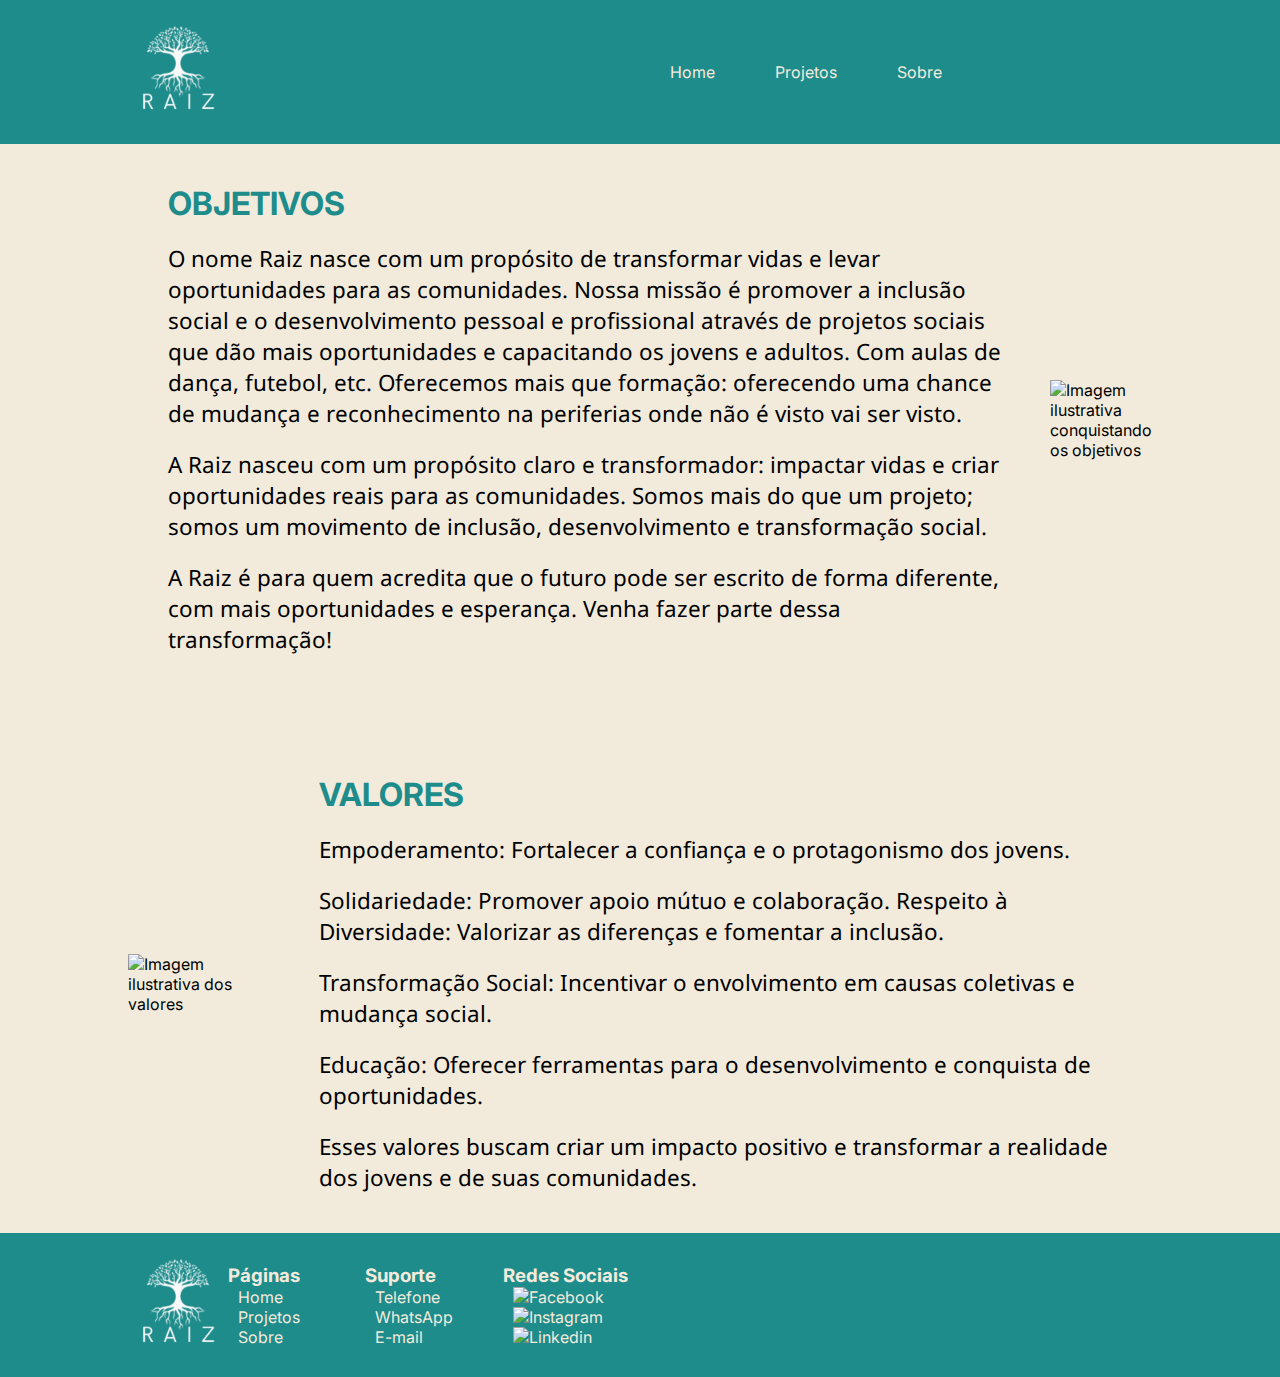
==== home.html @ 0d9a3e3a "Create new pages: Landing Page and Home page" ====
<!DOCTYPE html>
<html lang="pt-br">
  <head>
    <!-- Fontes importadas -->
    <link rel="preconnect" href="https://fonts.googleapis.com" />
    <link rel="preconnect" href="https://fonts.gstatic.com" crossorigin />
    <link
      href="https://fonts.googleapis.com/css2?family=Inter:ital,opsz,wght@0,14..32,100..900;1,14..32,100..900&display=swap"
      rel="stylesheet"
    />

    <link rel="preconnect" href="https://fonts.googleapis.com" />
    <link rel="preconnect" href="https://fonts.gstatic.com" crossorigin />
    <link
      href="https://fonts.googleapis.com/css2?family=Noto+Sans:ital,wght@0,100..900;1,100..900&display=swap"
      rel="stylesheet"
    />

    <meta charset="UTF-8" />
    <meta name="viewport" content="width=device-width, initial-scale=1.0" />
    <title>Home Page</title>
    <link rel="stylesheet" href="home.css" />
  </head>
  <body>
    <header class="header">
      <div class="logo">
        <a href="index.html">
          <img src="src/Logo modo escuro.png" alt="Logo do projeto Raiz" />
        </a>
      </div>

      <nav class="navbar">
        <ul>
          <li><a href="home.html">Home</a></li>
          <li><a href="projetos.html">Projetos</a></li>
          <li><a href="sobre.html">Sobre</a></li>
        </ul>
      </nav>
    </header>

    <div class="container objective">
      <div class="text">
        <h2>Objetivos</h2>
        <p>
          O nome Raiz nasce com um propósito de transformar vidas e levar
          oportunidades para as comunidades. Nossa missão é promover a inclusão
          social e o desenvolvimento pessoal e profissional através de projetos
          sociais que dão mais oportunidades e capacitando os jovens e adultos.
          Com aulas de dança, futebol, etc. Oferecemos mais que formação:
          oferecendo uma chance de mudança e reconhecimento na periferias onde
          não é visto vai ser visto.
        </p>

        <p>
          A Raiz nasceu com um propósito claro e transformador: impactar vidas e
          criar oportunidades reais para as comunidades. Somos mais do que um
          projeto; somos um movimento de inclusão, desenvolvimento e
          transformação social.
        </p>

        <p>
          A Raiz é para quem acredita que o futuro pode ser escrito de forma
          diferente, com mais oportunidades e esperança. Venha fazer parte dessa
          transformação!
        </p>
      </div>

      <img
        src="https://static.vecteezy.com/ti/vetor-gratis/p1/[base64].jpg"
        alt="Imagem ilustrativa conquistando os objetivos"
      />
    </div>

    <div class="container carrossel"></div>

    <div class="container values">
      <div class="text">
        <h2>Valores</h2>
        <p>
          Empoderamento: Fortalecer a confiança e o protagonismo dos jovens.
        </p>

        <p>
          Solidariedade: Promover apoio mútuo e colaboração. Respeito à
          Diversidade: Valorizar as diferenças e fomentar a inclusão.
        </p>

        <p>
          Transformação Social: Incentivar o envolvimento em causas coletivas e
          mudança social.
        </p>

        <p>
          Educação: Oferecer ferramentas para o desenvolvimento e conquista de
          oportunidades.
        </p>

        <p>
          Esses valores buscam criar um impacto positivo e transformar a
          realidade dos jovens e de suas comunidades.
        </p>
      </div>

      <img
        src="https://www.ozai.com.br/wp-content/uploads/como-definir-missao-visao-valores-empresa-scaled.webp"
        alt="Imagem ilustrativa dos valores"
      />
    </div>

    <div class="footer">
      <div class="global-footer">
        <div class="logo-footer">
          <img src="src/Logo modo escuro.png" alt="Logo do projeto Raiz" />
        </div>

        <div class="content-footer pages">
          <h3>Páginas</h3>
          <ul>
            <li><a href="home.html">Home</a></li>
            <li><a href="projetos.html">Projetos</a></li>
            <li><a href="sobre.html">Sobre</a></li>
          </ul>
        </div>

        <div class="content-footer suport">
          <h3>Suporte</h3>
          <ul>
            <li><a href="#">Telefone</a></li>
            <li><a href="#">WhatsApp</a></li>
            <li><a href="#">E-mail</a></li>
          </ul>
        </div>

        <div class="content-footer socials">
          <h3>Redes Sociais</h3>
          <ul>
            <li>
              <a href="#"
                ><img
                  src="https://image.flaticon.com/icons/png/512/174/174848.png"
                  alt="Facebook"
              /></a>
            </li>
            <li>
              <a href="#"
                ><img
                  src="https://image.flaticon.com/icons/png/512/733/733579.png"
                  alt="Instagram"
              /></a>
            </li>
            <li>
              <a href="#"
                ><img
                  src="https://image.flaticon.com/icons/png/512/2111/2111463.png"
                  alt="Linkedin"
              /></a>
            </li>
          </ul>
        </div>
      </div>
    </div>
  </body>
</html>
---- home.css ----
* {
    margin: 0;
    padding: 0;
    box-sizing: border-box;
    font-family: "Inter", serif;
}

body {
    background-color: #f2ebdc;
}

/* Código Header */
.header {
    display: flex;
    justify-content: space-between;
    align-items: center;
    padding: 20px 10%;
    background-color: #1f8c8c;
}

.header img {
    width: 100px;
    height: auto;
}

.navbar {
    display: flex;
    justify-content: space-between;
    align-items: center;
    width: 50%;
}

.navbar ul {
    display: flex;
    justify-content: space-between;
    list-style: none;
}

.navbar ul li {
    margin: 0 20px;
}

.navbar ul li a {
    color: #f2ebdc;
    text-decoration: none;
    padding: 10px;
}

/* Fim código header */

/* Código class text */
.text {
    font-size: 1.4rem;
}

.text h2 {
    color: #1f8c8c;
    font-size: 2rem;
    margin: 20px 40px;
    text-transform: uppercase;
}

.text p {
    font-family: "Noto Sans", serif;
    margin: 20px 40px;
}
/* Fim do código class text */

/* Código class container */
.container {
    display: flex;
    justify-content: space-between;
    align-items: center;
    padding: 20px 10%;
}
/* Fim do código class container */

/* Código img */
img {
    max-width: 600px;
    height: auto;
}
/* Fim do código img */

/* Código class values */
.values {
    display: flex;
    justify-content: space-between;
    align-items: center;
    padding: 20px 10%;
    flex-direction: row-reverse;
}
/* Fim do código values */

/* Código class footer */
.footer {
    display: flex;
    justify-content: space-between;
    align-items: center;
    padding: 20px 10%;
    background-color: #1f8c8c;
    color: #f2ebdc;
}

.logo-footer img {
    width: 100px;
    height: auto;
}   

.global-footer {
    display: flex;
    justify-content: space-between;
    align-items: center;
    width: 50%;
}   

.content-footer {
    justify-content: space-between;
    align-items: center;
    width: 50%;
}

.content-footer ul {
    justify-content: space-between;
    list-style: none;
}   

.content-footer ul li a {
    color: #f2ebdc;
    text-decoration: none;
    padding: 10px;
}
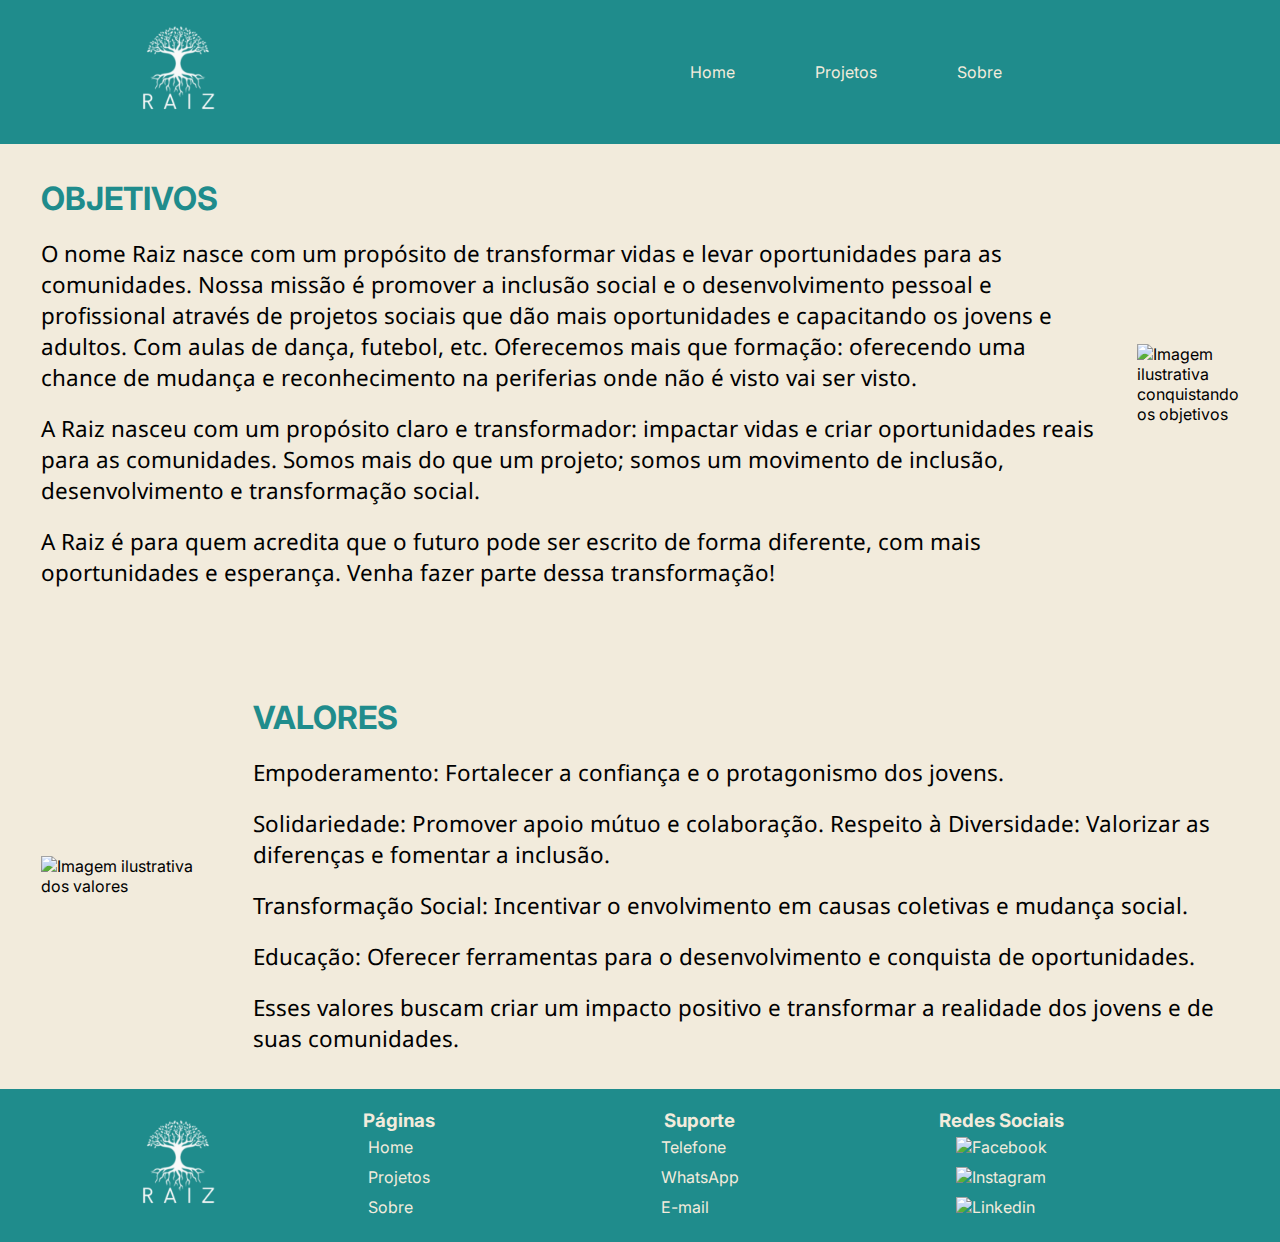
==== commit 53f2e9ef: "Add new page: Projects" ====
--- a/home.html
+++ b/home.html
@@ -32,13 +32,13 @@
       <nav class="navbar">
         <ul>
           <li><a href="home.html">Home</a></li>
-          <li><a href="projetos.html">Projetos</a></li>
+          <li><a href="projects.html">Projetos</a></li>
           <li><a href="sobre.html">Sobre</a></li>
         </ul>
       </nav>
     </header>
 
-    <div class="container objective">
+    <div class="content objective">
       <div class="text">
         <h2>Objetivos</h2>
         <p>
@@ -71,9 +71,9 @@
       />
     </div>
 
-    <div class="container carrossel"></div>
+    <div class="content carrossel"></div>
 
-    <div class="container values">
+    <div class="content values">
       <div class="text">
         <h2>Valores</h2>
         <p>
@@ -107,7 +107,7 @@
       />
     </div>
 
-    <div class="footer">
+    <footer class="footer">
       <div class="global-footer">
         <div class="logo-footer">
           <img src="src/Logo modo escuro.png" alt="Logo do projeto Raiz" />
@@ -117,7 +117,7 @@
           <h3>Páginas</h3>
           <ul>
             <li><a href="home.html">Home</a></li>
-            <li><a href="projetos.html">Projetos</a></li>
+            <li><a href="projects.html">Projetos</a></li>
             <li><a href="sobre.html">Sobre</a></li>
           </ul>
         </div>
@@ -158,6 +158,6 @@
           </ul>
         </div>
       </div>
-    </div>
+    </footer>
   </body>
 </html>
--- a/home.css
+++ b/home.css
@@ -3,6 +3,7 @@
     padding: 0;
     box-sizing: border-box;
     font-family: "Inter", serif;
+    /* border: 1px solid red; */
 }
 
 body {
@@ -28,6 +29,7 @@
     justify-content: space-between;
     align-items: center;
     width: 50%;
+    padding: 10px;
 }
 
 .navbar ul {
@@ -38,6 +40,7 @@
 
 .navbar ul li {
     margin: 0 20px;
+    padding: 10px;
 }
 
 .navbar ul li a {
@@ -66,28 +69,31 @@
 }
 /* Fim do código class text */
 
-/* Código class container */
-.container {
+/* Código class content */
+.content {
     display: flex;
     justify-content: space-between;
     align-items: center;
-    padding: 20px 10%;
+    padding: 20px 2%;
 }
-/* Fim do código class container */
+
+.content p, .content h2 {
+    margin: 10px;
+    padding: 5px;
+}
+/* Fim do código class content */
 
 /* Código img */
-img {
+.content img {
     max-width: 600px;
     height: auto;
+    margin: 10px;
+    padding: 5px;
 }
 /* Fim do código img */
 
 /* Código class values */
 .values {
-    display: flex;
-    justify-content: space-between;
-    align-items: center;
-    padding: 20px 10%;
     flex-direction: row-reverse;
 }
 /* Fim do código values */
@@ -105,16 +111,19 @@
 .logo-footer img {
     width: 100px;
     height: auto;
+    margin-right: 20px;
 }   
 
 .global-footer {
     display: flex;
-    justify-content: space-between;
+    justify-content: space-around;
     align-items: center;
-    width: 50%;
+    width: 100%;
 }   
 
 .content-footer {
+    display: flex;
+    flex-direction: column;
     justify-content: space-between;
     align-items: center;
     width: 50%;
@@ -123,7 +132,12 @@
 .content-footer ul {
     justify-content: space-between;
     list-style: none;
+    text-align: left;
 }   
+
+.content-footer ul li {
+    padding: 5px;
+}
 
 .content-footer ul li a {
     color: #f2ebdc;
